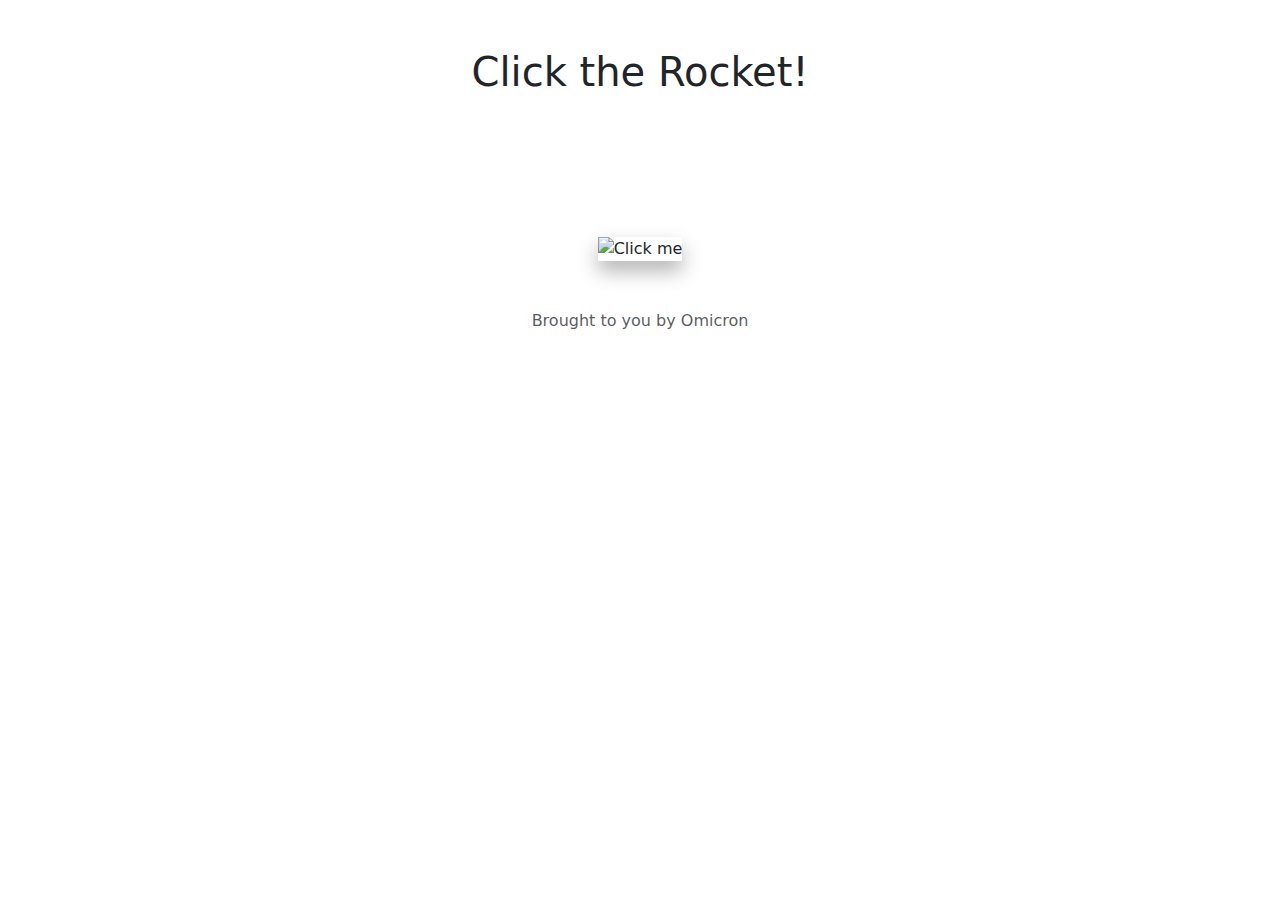
==== index.html @ 15f26c22 "no accidental select" ====
<!DOCTYPE html>
<html lang="en">

<head>
    <meta charset="UTF-8">
    <meta name="viewport" content="width=device-width, initial-scale=1.0">
    <meta http-equiv="Cache-Control" content="no-store" />
    <meta http-equiv="Pragma" content="no-cache" />
    <meta http-equiv="Expires" content="0" />
    <title>Click the Rocket!</title>

    <link href="https://cdn.jsdelivr.net/npm/bootstrap@5.3.3/dist/css/bootstrap.min.css" rel="stylesheet"
        integrity="sha384-QWTKZyjpPEjISv5WaRU9OFeRpok6YctnYmDr5pNlyT2bRjXh0JMhjY6hW+ALEwIH" crossorigin="anonymous">

    <style>
        body {
            user-select: none;
            -webkit-user-select: none;
            -moz-user-select: none;
        }

        #clickableImage {
            transition: transform 0.2s ease, box-shadow 0.2s ease;
            box-shadow: 0px 10px 20px rgba(0, 0, 0, 0.3);
            transform: translateY(0);
        }

        #clickableImage:hover {
            box-shadow: 0px 15px 25px rgba(0, 0, 0, 0.4);
            transform: translateY(-5px);
        }

        #clickableImage:active {
            box-shadow: 0px 5px 10px rgba(0, 0, 0, 0.2);
            transform: translateY(3px);
        }
    </style>
</head>

<body>
    <div class="container mt-5">
        <h1 class="text-center">Click the Rocket!</h1>
        <h2 class="text-center" id="countdown">&nbsp;</h2>
        <h2 class="text-center invisible" id="score">Your score: <span id="clickCounter">0</span></h2>

        <div class="d-flex justify-content-center mt-5">
            <img id="clickableImage" src="https://via.placeholder.com/300" class="img-fluid" alt="Click me"
                style="cursor: pointer;">
        </div>
    </div>

    <footer class="text-center mt-5 text-muted">
        Brought to you by <span id="company">Omicron</span>
    </footer>

    <script src="https://cdn.jsdelivr.net/npm/bootstrap@5.3.3/dist/js/bootstrap.bundle.min.js"
        integrity="sha384-YvpcrYf0tY3lHB60NNkmXc5s9fDVZLESaAA55NDzOxhy9GkcIdslK1eN7N6jIeHz"
        crossorigin="anonymous"></script>

    <script>
        let counter = 0;
        let countdownValue = 2;
        let countdownStarted = false;

        // Start countdown and increment counter on image click
        document.getElementById("clickableImage").addEventListener("click", function () {
            if (!countdownStarted) {
                countdownStarted = true;
                startCountdown();
            }
            counter++;
            document.getElementById("clickCounter").textContent = counter;
        });

        function startCountdown() {
            const countdownElement = document.getElementById("countdown");
            countdownElement.textContent = countdownValue;
            document.getElementById("score").classList.remove("invisible");

            const interval = setInterval(function () {
                countdownValue--;
                countdownElement.textContent = countdownValue;

                if (countdownValue <= 0) {
                    clearInterval(interval);
                    window.location.href = `score.html?score=${counter}`;
                }
            }, 1000); // Decrease the countdown every second
        }

        function setCookie(name, value, days) {
            const expires = new Date(Date.now() + days * 864e5).toUTCString();
            document.cookie = `${name}=${encodeURIComponent(value)}; expires=${expires}; path=/`;
        }
        function getCookie(name) {
            return document.cookie.split('; ').reduce((r, v) => {
                const parts = v.split('=');
                return parts[0] === name ? decodeURIComponent(parts[1]) : r;
            }, '');
        }

        let companyName = new URLSearchParams(window.location.search).get('c');
        if (companyName) {
            setCookie('companyName', companyName, 7);
            if (window.history.replaceState) {
                const cleanUrl = window.location.origin + window.location.pathname;
                window.history.replaceState({}, null, cleanUrl);
            }
        } else {
            companyName = getCookie('companyName');
        }
        if (companyName) {
            document.getElementById("company").textContent = companyName;
        }
    </script>
</body>

</html>
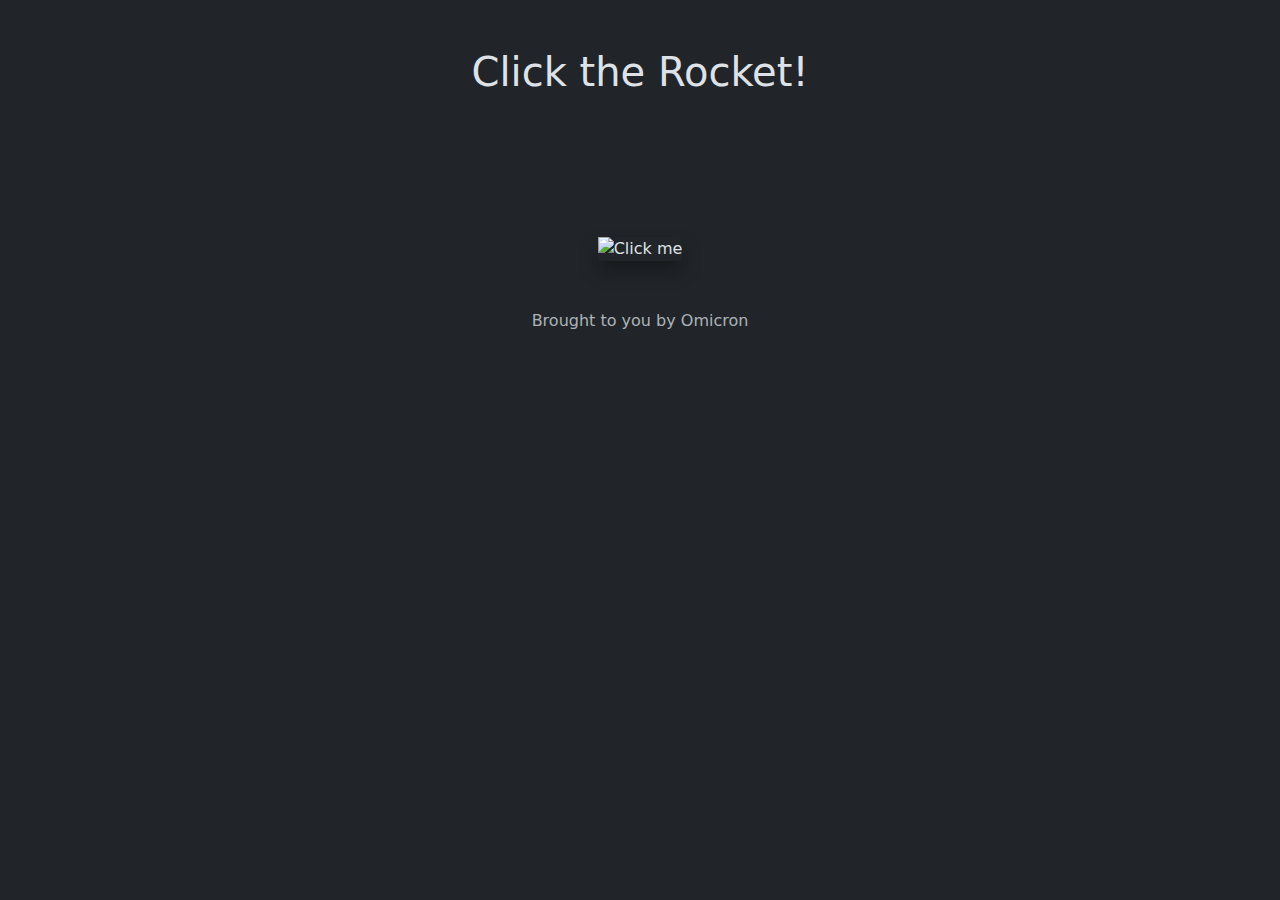
==== commit e2e2f849: "dark mode" ====
--- a/index.html
+++ b/index.html
@@ -1,9 +1,10 @@
 <!DOCTYPE html>
-<html lang="en">
+<html lang="en" data-bs-theme="dark">
 
 <head>
     <meta charset="UTF-8">
-    <meta name="viewport" content="width=device-width, initial-scale=1.0">
+    <meta name="viewport" content="width=device-width, initial-scale=1, maximum-scale=1, user-scalable=no">
+
     <meta http-equiv="Cache-Control" content="no-store" />
     <meta http-equiv="Pragma" content="no-cache" />
     <meta http-equiv="Expires" content="0" />
@@ -45,7 +46,7 @@
 
         <div class="d-flex justify-content-center mt-5">
             <img id="clickableImage" src="https://via.placeholder.com/300" class="img-fluid" alt="Click me"
-                style="cursor: pointer;">
+                style="cursor: pointer;" ontouchstart="">
         </div>
     </div>
 
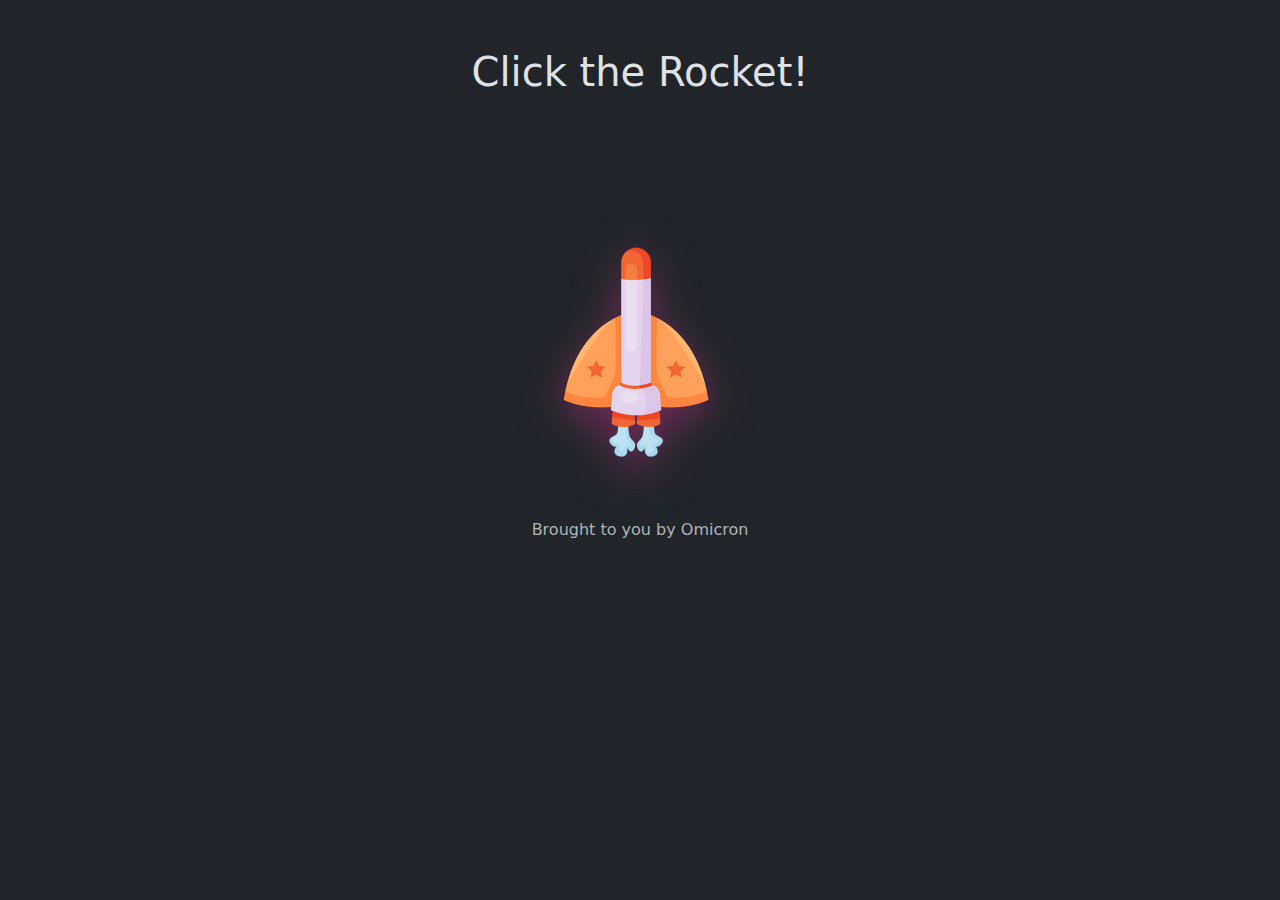
==== commit df9dd184: "Add the rocket image" ====
--- a/index.html
+++ b/index.html
@@ -22,18 +22,18 @@
 
         #clickableImage {
             transition: transform 0.2s ease, box-shadow 0.2s ease;
-            box-shadow: 0px 10px 20px rgba(0, 0, 0, 0.3);
+            filter: drop-shadow(0px 12px 22px rgba(196, 50, 140, 0.5));
             transform: translateY(0);
         }
 
         #clickableImage:hover {
-            box-shadow: 0px 15px 25px rgba(0, 0, 0, 0.4);
-            transform: translateY(-5px);
+            filter: drop-shadow(0px 17px 27px rgba(196, 50, 140, 0.6));
+            transform: translateY(-8px);
         }
 
         #clickableImage:active {
-            box-shadow: 0px 5px 10px rgba(0, 0, 0, 0.2);
-            transform: translateY(3px);
+            filter: drop-shadow(0px 8px 13px rgba(196, 50, 140, 0.3));
+            transform: translateY(4px);
         }
     </style>
 </head>
@@ -45,7 +45,7 @@
         <h2 class="text-center invisible" id="score">Your score: <span id="clickCounter">0</span></h2>
 
         <div class="d-flex justify-content-center mt-5">
-            <img id="clickableImage" src="https://via.placeholder.com/300" class="img-fluid" alt="Click me"
+            <img id="clickableImage" src="rocket.png" class="img-fluid" alt="Click me"
                 style="cursor: pointer;" ontouchstart="">
         </div>
     </div>
@@ -60,7 +60,7 @@
 
     <script>
         let counter = 0;
-        let countdownValue = 2;
+        let countdownValue = 15;
         let countdownStarted = false;
 
         // Start countdown and increment counter on image click
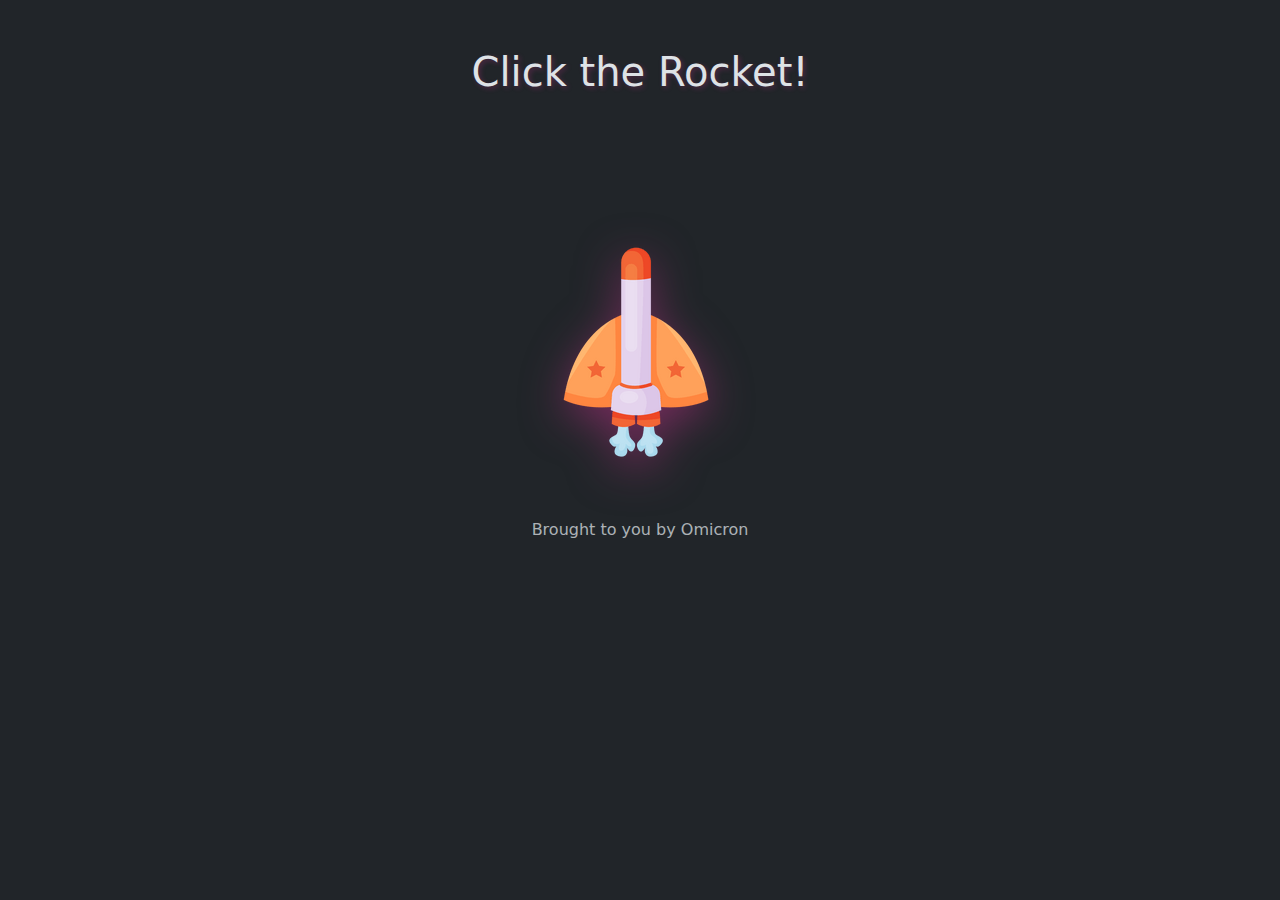
==== commit b7fb5749: "common style" ====
--- a/index.html
+++ b/index.html
@@ -4,7 +4,6 @@
 <head>
     <meta charset="UTF-8">
     <meta name="viewport" content="width=device-width, initial-scale=1, maximum-scale=1, user-scalable=no">
-
     <meta http-equiv="Cache-Control" content="no-store" />
     <meta http-equiv="Pragma" content="no-cache" />
     <meta http-equiv="Expires" content="0" />
@@ -13,13 +12,8 @@
     <link href="https://cdn.jsdelivr.net/npm/bootstrap@5.3.3/dist/css/bootstrap.min.css" rel="stylesheet"
         integrity="sha384-QWTKZyjpPEjISv5WaRU9OFeRpok6YctnYmDr5pNlyT2bRjXh0JMhjY6hW+ALEwIH" crossorigin="anonymous">
 
+    <link href="style.css" rel="stylesheet">
     <style>
-        body {
-            user-select: none;
-            -webkit-user-select: none;
-            -moz-user-select: none;
-        }
-
         #clickableImage {
             transition: transform 0.2s ease, box-shadow 0.2s ease;
             filter: drop-shadow(0px 12px 22px rgba(196, 50, 140, 0.5));
@@ -45,8 +39,8 @@
         <h2 class="text-center invisible" id="score">Your score: <span id="clickCounter">0</span></h2>
 
         <div class="d-flex justify-content-center mt-5">
-            <img id="clickableImage" src="rocket.png" class="img-fluid" alt="Click me"
-                style="cursor: pointer;" ontouchstart="">
+            <img id="clickableImage" src="rocket.png" class="img-fluid" alt="Click me" style="cursor: pointer;"
+                ontouchstart="">
         </div>
     </div>
 
--- a/style.css
+++ b/style.css
@@ -0,0 +1,9 @@
+body {
+    user-select: none;
+    -webkit-user-select: none;
+    -moz-user-select: none;
+}
+
+h1 {
+    text-shadow: 2px 2px 5px rgba(196, 50, 140, 0.3);
+}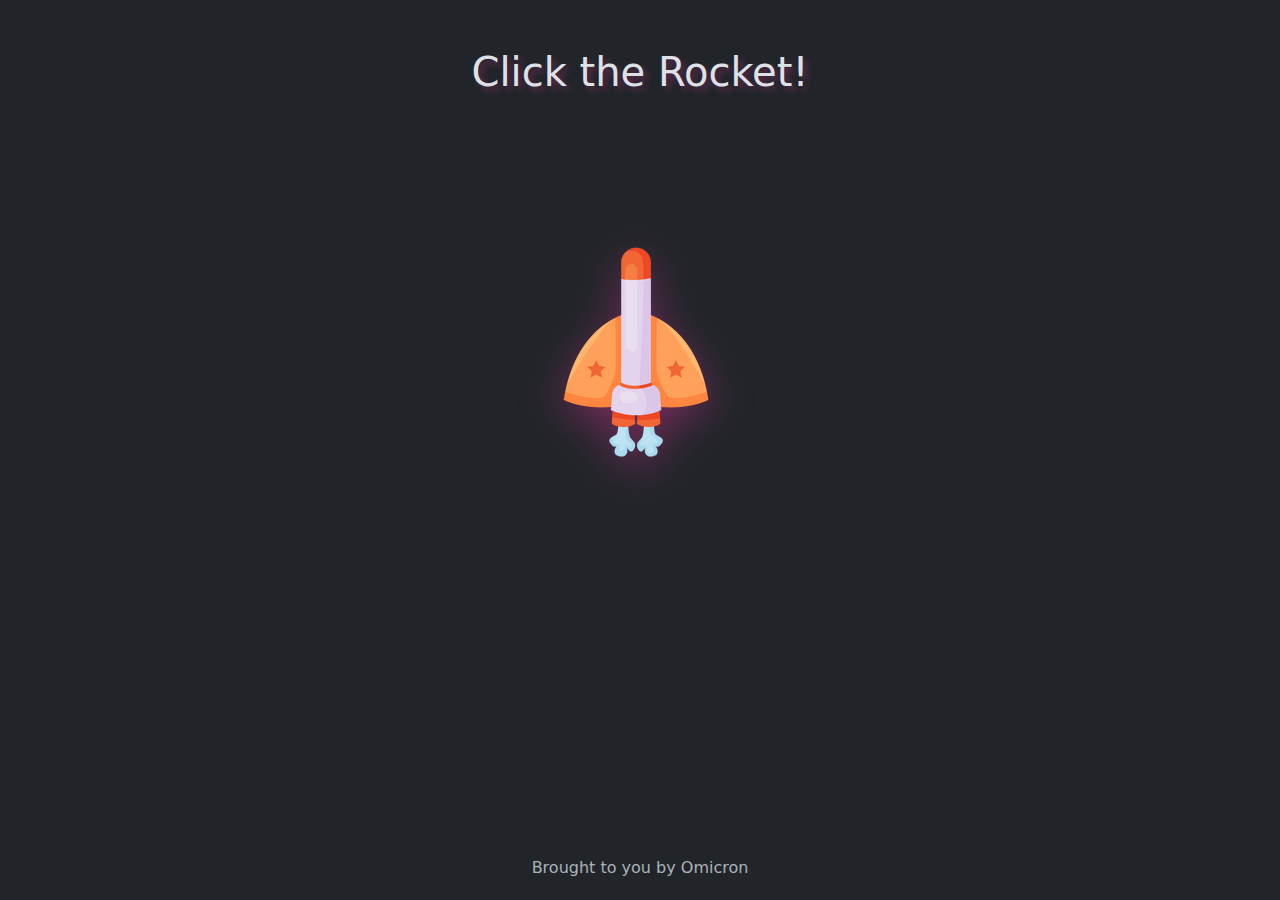
==== commit 3516cb8d: "style stuff" ====
--- a/index.html
+++ b/index.html
@@ -44,7 +44,8 @@
         </div>
     </div>
 
-    <footer class="text-center mt-5 text-muted">
+    <footer id="footer" class="text-center mt-5 text-muted"
+        style="position: absolute; bottom: 20px; left: 50%; transform: translateX(-50%);">
         Brought to you by <span id="company">Omicron</span>
     </footer>
 
@@ -52,13 +53,14 @@
         integrity="sha384-YvpcrYf0tY3lHB60NNkmXc5s9fDVZLESaAA55NDzOxhy9GkcIdslK1eN7N6jIeHz"
         crossorigin="anonymous"></script>
 
+    <script src="script.js"></script>
     <script>
         let counter = 0;
         let countdownValue = 15;
         let countdownStarted = false;
 
-        // Start countdown and increment counter on image click
-        document.getElementById("clickableImage").addEventListener("click", function () {
+        const imageElement = document.getElementById("clickableImage");
+        imageElement.addEventListener("click", function () {
             if (!countdownStarted) {
                 countdownStarted = true;
                 startCountdown();
@@ -69,29 +71,21 @@
 
         function startCountdown() {
             const countdownElement = document.getElementById("countdown");
-            countdownElement.textContent = countdownValue;
+            function setCountdown() {
+                countdownElement.textContent = `00:${String(countdownValue).padStart(2, '0')}`;
+            }
+            setCountdown();
             document.getElementById("score").classList.remove("invisible");
 
             const interval = setInterval(function () {
                 countdownValue--;
-                countdownElement.textContent = countdownValue;
+                setCountdown();
 
                 if (countdownValue <= 0) {
                     clearInterval(interval);
                     window.location.href = `score.html?score=${counter}`;
                 }
             }, 1000); // Decrease the countdown every second
-        }
-
-        function setCookie(name, value, days) {
-            const expires = new Date(Date.now() + days * 864e5).toUTCString();
-            document.cookie = `${name}=${encodeURIComponent(value)}; expires=${expires}; path=/`;
-        }
-        function getCookie(name) {
-            return document.cookie.split('; ').reduce((r, v) => {
-                const parts = v.split('=');
-                return parts[0] === name ? decodeURIComponent(parts[1]) : r;
-            }, '');
         }
 
         let companyName = new URLSearchParams(window.location.search).get('c');
@@ -107,6 +101,12 @@
         if (companyName) {
             document.getElementById("company").textContent = companyName;
         }
+
+        if (getCookie('hacked')) {
+            imageElement.setAttribute('src', 'undefned');
+            imageElement.setAttribute('alt', 'undefined is not a function');
+            document.getElementById("company").textContent = 'null';
+        }
     </script>
 </body>
 
--- a/style.css
+++ b/style.css
@@ -5,5 +5,5 @@
 }
 
 h1 {
-    text-shadow: 2px 2px 5px rgba(196, 50, 140, 0.3);
+    text-shadow: 4px 4px 6px rgba(196, 50, 140, 0.4);
 }